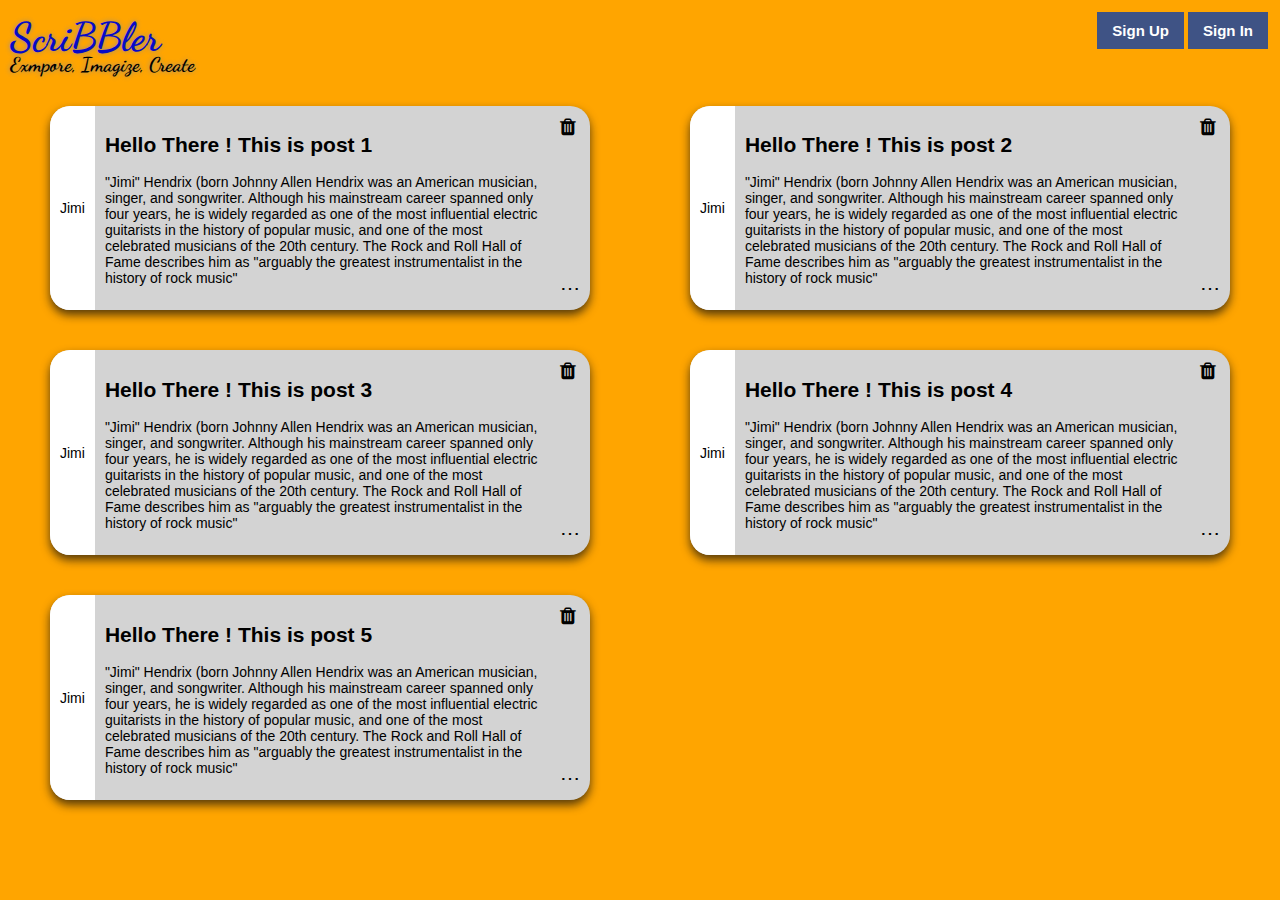
==== bloglist/bloglist.html @ 6244b1fe "First commit" ====
<!DOCTYPE html>
<html lang="en">
<head>
    <meta charset="UTF-8">
    <meta name="viewport" content="width=device-width, initial-scale=1.0">
    <title>Blog List</title>

    <link rel="stylesheet" href="bloglist.css">
    <script src="bloglist.js"></script>
    <link rel="stylesheet" href="https://stackpath.bootstrapcdn.com/font-awesome/4.7.0/css/font-awesome.min.css" integrity="sha384-wvfXpqpZZVQGK6TAh5PVlGOfQNHSoD2xbE+QkPxCAFlNEevoEH3Sl0sibVcOQVnN" crossorigin="anonymous">
</head>
<body>
    <header>
        <div id="icon">
            <h1 style="color: rgb(7, 10, 199);">ScriBBler</h1>
            <p>Exmpore, Imagize, Create</p>
        </div>
        <div id="buttons">
            <button id="signIn">Sign In</button>
            <button id="signUp">Sign Up</button>
        </div>
    </header>
    <div class="container">
        <div class="box">
            <div class="left">
                <p> Jimi  </p> 
            </div>
            <div class="center">
                <h2>Hello There ! This is post 1</h2>
                <p>
                    "Jimi" Hendrix (born Johnny Allen Hendrix was an American musician, singer, and songwriter. Although his mainstream career spanned only four years, he is widely regarded as one of the most influential electric guitarists in the history of popular music, and one of the most celebrated musicians of the 20th century. The Rock and Roll Hall of Fame describes him as "arguably the greatest instrumentalist in the history of rock music"
                </p>
            </div>
            <div class="right">
                <span id="delete" onclick="showPopUp()"><i class="fa fa-trash" aria-hidden="true"></i> </span>
                <span id="three-dottes">&#8943;</span>
            </div>
        </div>
        <div class="box">
            <div class="left">
                <p> Jimi  </p> 
            </div>
            <div class="center">
                <h2>Hello There ! This is post 2</h2>
                <p>
                    "Jimi" Hendrix (born Johnny Allen Hendrix was an American musician, singer, and songwriter. Although his mainstream career spanned only four years, he is widely regarded as one of the most influential electric guitarists in the history of popular music, and one of the most celebrated musicians of the 20th century. The Rock and Roll Hall of Fame describes him as "arguably the greatest instrumentalist in the history of rock music"
                </p>
            </div>
            <div class="right">
                <span id="delete" onclick="showPopUp()"><i class="fa fa-trash" aria-hidden="true"></i> </span>
                <span id="three-dottes">&#8943;</span>
            </div>
        </div>
        <div class="box">
            <div class="left">
                <p> Jimi  </p> 
            </div>
            <div class="center">
                <h2>Hello There ! This is post 3</h2>
                <p>
                    "Jimi" Hendrix (born Johnny Allen Hendrix was an American musician, singer, and songwriter. Although his mainstream career spanned only four years, he is widely regarded as one of the most influential electric guitarists in the history of popular music, and one of the most celebrated musicians of the 20th century. The Rock and Roll Hall of Fame describes him as "arguably the greatest instrumentalist in the history of rock music"
                </p>
            </div>
            <div class="right">
                <span id="delete" onclick="showPopUp()"><i class="fa fa-trash" aria-hidden="true"></i> </span>
                <span id="three-dottes">&#8943;</span>
            </div>
        </div>
        <div class="box">
            <div class="left">
                <p> Jimi  </p> 
            </div>
            <div class="center">
                <h2>Hello There ! This is post 4</h2>
                <p>
                    "Jimi" Hendrix (born Johnny Allen Hendrix was an American musician, singer, and songwriter. Although his mainstream career spanned only four years, he is widely regarded as one of the most influential electric guitarists in the history of popular music, and one of the most celebrated musicians of the 20th century. The Rock and Roll Hall of Fame describes him as "arguably the greatest instrumentalist in the history of rock music"
                </p>
            </div>
            <div class="right">
                <span id="delete" onclick="showPopUp()"><i class="fa fa-trash" aria-hidden="true"></i> </span>
                <span id="three-dottes">&#8943;</span>
            </div>
        </div>
      <div class="box">
        <div class="left">
            <p> Jimi  </p> 
        </div>
        <div class="center">
            <h2>Hello There ! This is post 5</h2>
            <p>
                "Jimi" Hendrix (born Johnny Allen Hendrix was an American musician, singer, and songwriter. Although his mainstream career spanned only four years, he is widely regarded as one of the most influential electric guitarists in the history of popular music, and one of the most celebrated musicians of the 20th century. The Rock and Roll Hall of Fame describes him as "arguably the greatest instrumentalist in the history of rock music"
            </p>
        </div>
        <div class="right">
            <span id="delete" onclick="showPopUp()"><i class="fa fa-trash" aria-hidden="true"></i> </span>
            <span id="three-dottes">&#8943;</span>
        </div>
    </div>
    </div>
    <div class="alert-box">
        <div>
            <h3 align="center">Are you sure want to delete this post?</h3>
            <p align="center">
                <button type="submit" name="one" onclick="document.getElementsByClassName('alert-box')[0].style.visibility ='hidden'">Yes</button>
                <button type="submit" name="two" onclick="document.getElementsByClassName('alert-box')[0].style.visibility ='hidden'">No</button>
            </p>
        </div>
    </div>
</body>
</html>
---- bloglist/bloglist.css ----
@import url('https://fonts.googleapis.com/css2?family=Dancing+Script:wght@700&display=swap');
body {
    background-color: rgb(255, 165, 0);
    font-family: "arial";
    padding: 0;
    margin: 0;
}
.container{
    clear: both;
    display: grid;
    grid-template-columns: repeat(2, 50%);
    font-size: 14px;
}
.container .box{
    display: flex;
    padding: 0px;

    background-color: lightgray;

    box-shadow: 0 5px 10px 0 rgba(15, 14, 14, 0.705);
    border-radius: 20px;

    margin: 20px 50px;
}
.box .center{
    padding: 10px;
}
.box .left{
    display: flex;
    background-color: white;

    align-items: center;
    padding: 10px;
    border-radius: 20px 0 0 20px;
}
.box .right {
    display: flex;

    flex-direction: column;
    margin: 10px;
}
.box .right #delete{
    align-self: flex-start;
    flex-grow: 2;
    font-size: 20px;
}
.box .right #three-dottes{
    align-self: flex-end;
    font-size: 20px;
}

header{
    height: 20%;
    padding: 10px;
}
header #icon{
    font-family: 'Dancing Script', cursive;
    font-weight: bold;
    font-size: 20px;
    line-height: 1px;
    float: left;
    text-shadow: 0px 0px 5px rgb(146, 139, 139);
}
header #buttons button{
    float: right;
    background-color: rgba(5, 58, 173, 0.767);
    color: white;
    font-family: "arial";
    font-size: 15px;
    padding: 10px 15px;
    border: none;
    margin: 2px;
    font-weight: bold;
}
button:hover{
    cursor: pointer;
}
#delete:hover{
    cursor: pointer;
}
.alert-box{
    position: absolute;
    background-color: rgba(0, 0, 0, 0.87);

    display: flex;

    justify-content: center;
    align-items: center;
    top: 0px;
    width: 100%;
    height: 100vh;

    visibility: hidden;
}
.alert-box div{
    width: 400px;
    height: 100px;
    background-color: white;
    padding: 10px 20px;
}
.alert-box div p button{
    width: 150px;
    height: 40px;
    color: white;
    font-size: 20px;
    border:none;
}
.alert-box div p button[name="one"]{
    background-color: rgba(190, 12, 12, 0.822);
}
.alert-box div p button[name="two"]{
    background-color: rgba(12, 131, 12, 0.822);
}
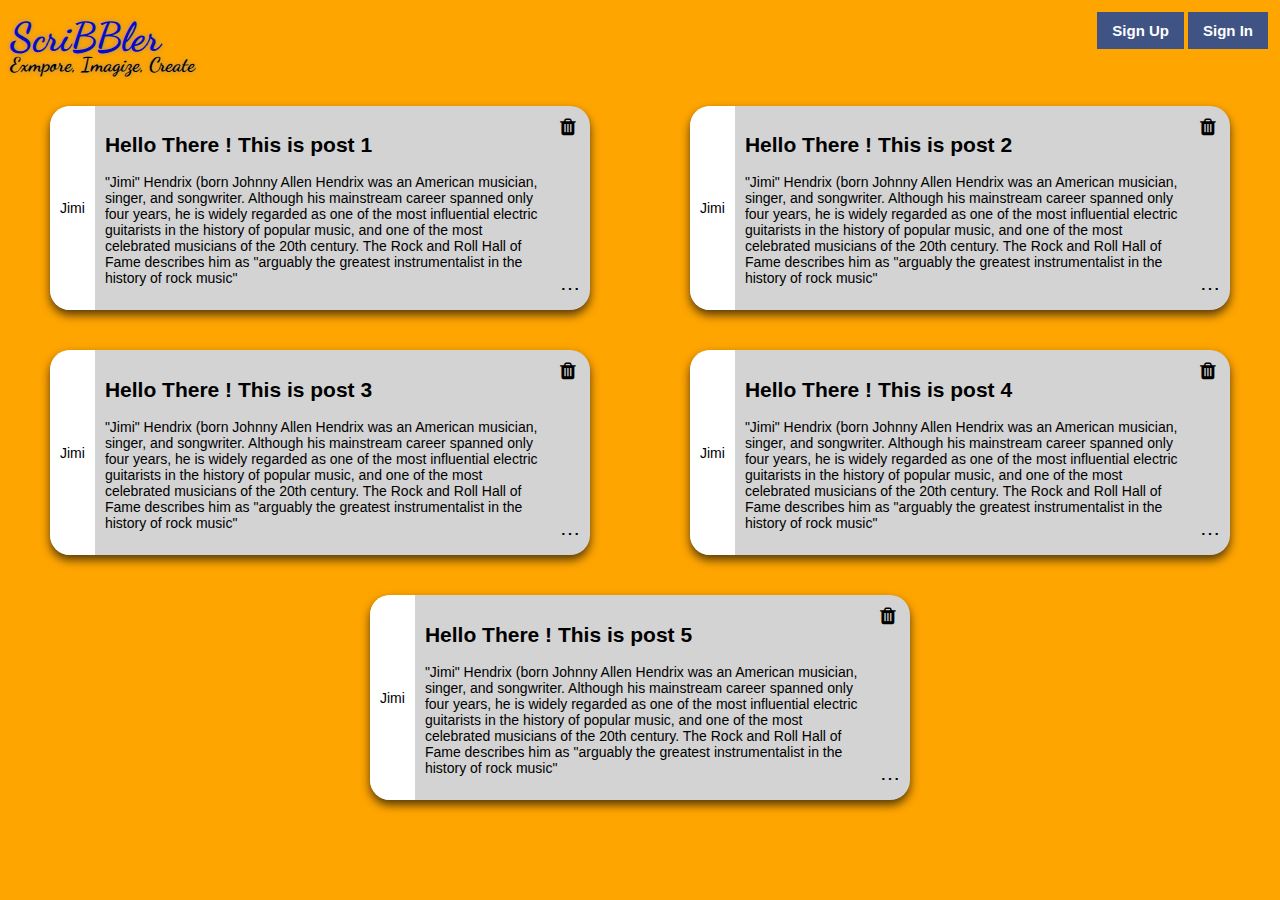
==== commit f2ebfddc: "important changes" ====
--- a/bloglist/bloglist.html
+++ b/bloglist/bloglist.html
@@ -6,7 +6,7 @@
     <title>Blog List</title>
 
     <link rel="stylesheet" href="bloglist.css">
-    <script src="bloglist.js"></script>
+    <link rel="stylesheet" href="../first_page/index.css">
     <link rel="stylesheet" href="https://stackpath.bootstrapcdn.com/font-awesome/4.7.0/css/font-awesome.min.css" integrity="sha384-wvfXpqpZZVQGK6TAh5PVlGOfQNHSoD2xbE+QkPxCAFlNEevoEH3Sl0sibVcOQVnN" crossorigin="anonymous">
 </head>
 <body>
@@ -81,7 +81,7 @@
                 <span id="three-dottes">&#8943;</span>
             </div>
         </div>
-      <div class="box">
+      <div class="box make-in-center" >
         <div class="left">
             <p> Jimi  </p> 
         </div>
@@ -106,5 +106,43 @@
             </p>
         </div>
     </div>
+    
+
+     <!-- This is for Sign IN Box -->
+     <div class="boxes">
+        <div class="box">
+            <form action="">
+                <h2 align="center">Welcome Back! <span onclick="document.getElementsByClassName('boxes')[0].style.visibility = 'hidden'">X</span></h2>
+                <hr size="2">
+                <label for="user">Username</label><br>
+                <input type="text" placeholder="User name"><br>
+                <label for="pass">Password</label><br>
+                <input type="password" placeholder="Enter your password"><br>
+                <input type="submit" value=" Login ">
+                <p align="center">Not a member? <a href=""> Sign Up</a></p>
+            </form>
+        </div>
+    </div>
+
+    <!-- This is for Sign Up Button -->
+    <div class="boxes">
+        <div class="box">
+            <form action="">
+                <h2 align="center">Get Started! <span onclick="document.getElementsByClassName('boxes')[1].style.visibility = 'hidden'">X</span></h2>
+                <hr size="2">
+                <label for="user">Full Name</label><br>
+                <input type="text" placeholder="Enter your full name" required><br>
+                <label for="user">Username</label><br>
+                <input type="text" placeholder="User name" required><br>
+                <label for="pass">Password</label><br>
+                <input type="password" placeholder="Password"><br>
+                <label for="pass">Confirm Password</label><br>
+                <input type="password" placeholder="Confirm Password"><br>
+                <input type="submit" value=" Sign Up ">
+            </form>
+        </div>
+    </div>
+
+    <script src="bloglist.js"></script>
 </body>
 </html>--- a/bloglist/bloglist.css
+++ b/bloglist/bloglist.css
@@ -1,4 +1,5 @@
 @import url('https://fonts.googleapis.com/css2?family=Dancing+Script:wght@700&display=swap');
+
 body {
     background-color: rgb(255, 165, 0);
     font-family: "arial";
@@ -110,4 +111,18 @@
 }
 .alert-box div p button[name="two"]{
     background-color: rgba(12, 131, 12, 0.822);
-}+}
+
+.make-in-center{
+    position: relative;
+    left: 50%;
+}
+
+@media only screen and (max-width: 768px) {
+    .container{
+        grid-template-columns: 1fr;
+    }
+    .make-in-center{
+        left: 0;
+    }
+  }--- a/first_page/index.css
+++ b/first_page/index.css
@@ -0,0 +1,61 @@
+.boxes{
+    font-family: "arial";
+    position: absolute;
+    width: 100%;
+    height: 100vh;
+    background-color: rgba(0, 0, 0, 0.582);
+    top: 0;
+    left: 0;
+
+    display: flex;
+
+    justify-content: center;
+    align-items: center;
+
+    visibility: hidden;
+}
+.boxes .box{
+    width: 300px;
+    background-color: white;
+    padding: 10px 20px;
+}
+.boxes .box input, .box label{
+    width: 100%;
+    box-sizing: border-box;
+    margin: 10px 0px;
+    padding: 8px;
+    font-size: 15px;
+}
+.boxes .box input:focus{
+    border: none;
+    border-bottom: 2px solid black;
+}
+input[type='submit']{
+    padding: 10px;
+    width: 100%;
+    font-family: "arial";
+    background-color: green;
+    color: white;
+    font-weight: bold;
+    border: none;
+    margin: 10px 0px;
+}
+.boxes .box h2 span{
+    position: relative;
+    top: -25px;
+    right: -60px;
+}
+h2 span:hover{
+    cursor: pointer;
+}
+.boxes .create-post{
+    width: 600px;
+    height: 600px;
+    background-color: white;
+    padding: 10px 20px;
+}
+.boxes .create-post h2 span{
+    position: relative;
+    top: -20px;
+    left: 200px;
+}